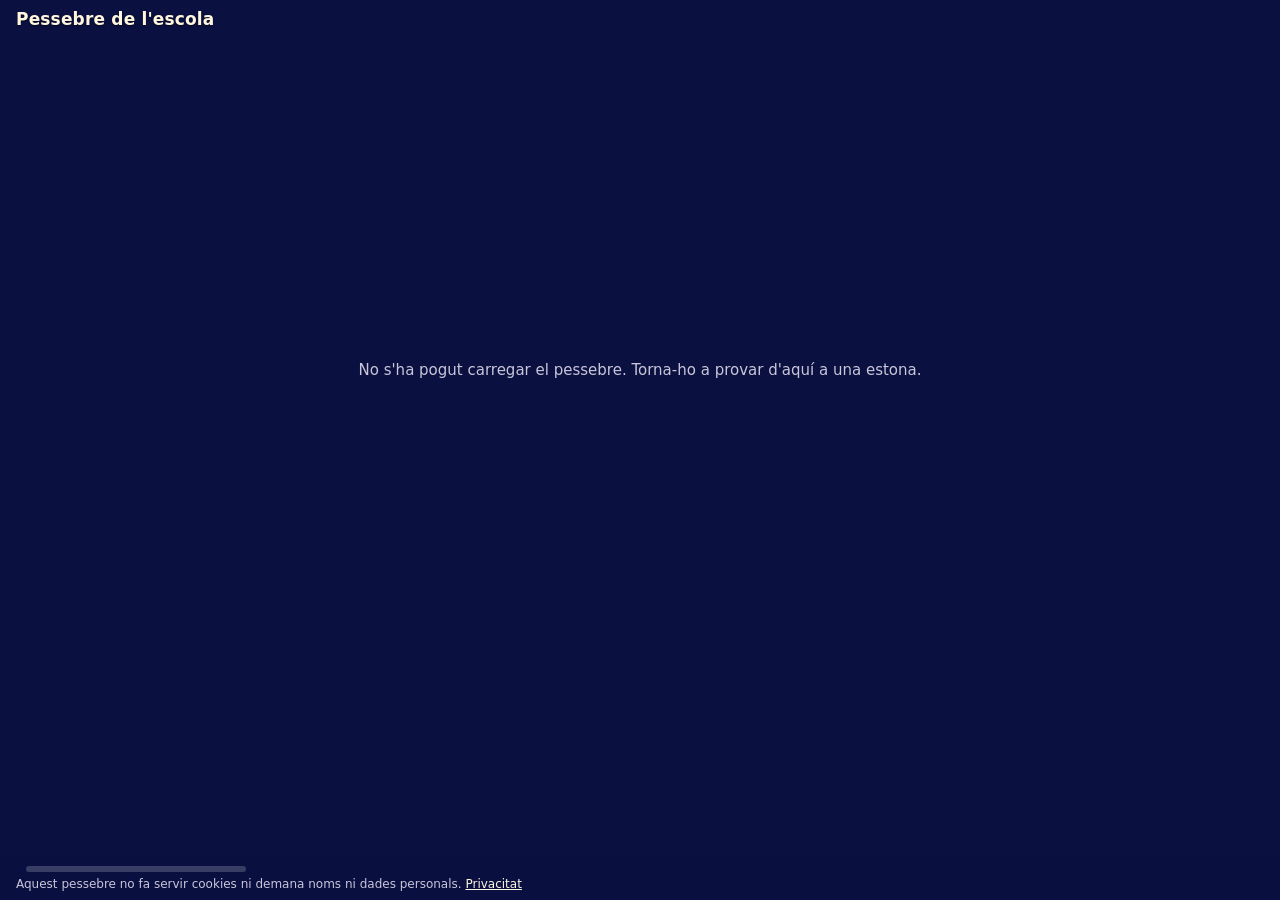
==== public_html/index.html @ f00fc3e5 "Fase A: esquelet del repositori i visor públic amb dades d'exemple - Paquet de disseny v2 a disseny-" ====
<!doctype html>
<html lang="ca">
<head>
<meta charset="utf-8">
<meta name="viewport" content="width=device-width, initial-scale=1, viewport-fit=cover">
<meta http-equiv="Content-Security-Policy" content="default-src 'self'">
<meta name="referrer" content="no-referrer">
<meta name="theme-color" content="#0A1040">
<title>Pessebre de l'escola</title>
<link rel="stylesheet" href="app/estil.css">
<link rel="stylesheet" href="disseny/moments.css">
<link rel="stylesheet" href="disseny/escena.css">
</head>
<body>
<header class="capcal">
  <h1>Pessebre de l'escola</h1>
  <p id="avis-mode" class="avis-mode" hidden></p>
</header>

<main id="escena" class="escena" aria-label="Pessebre. Arrossega per moure't i pessiga per apropar-te.">
  <p class="missatge">Carregant el pessebre…</p>
</main>

<div id="zoom" class="zoom" hidden>
  <button id="zoom-mes" type="button" aria-label="Apropa">+</button>
  <button id="zoom-menys" type="button" aria-label="Allunya">−</button>
  <button id="zoom-tot" type="button" aria-label="Veure tot el pessebre">⤢</button>
</div>

<footer class="peu">
  <div id="comptador" class="comptador" hidden>
    <span id="comptador-text"></span>
    <span class="barra"><span id="comptador-barra"></span></span>
  </div>
  <p class="privacitat">Aquest pessebre no fa servir cookies ni demana noms ni dades personals. <a href="privacitat.html">Privacitat</a></p>
</footer>

<script src="app/compon.js"></script>
<script src="app/zoom.js"></script>
<script src="app/visor.js"></script>
</body>
</html>
---- public_html/app/estil.css ----
/* Visor del pessebre. Sense tipografies ni recursos externs. */
:root {
  --fons: #0A1040;
  --text: #FFF6E0;
  --text-suau: #C9C6DA;
  --or: #FFD24F;
  --vidre: rgba(10, 16, 64, .72);
  color-scheme: dark;
}

* { box-sizing: border-box; }
html, body { margin: 0; height: 100%; }
body {
  background: var(--fons);
  color: var(--text);
  font: 15px/1.35 system-ui, -apple-system, "Segoe UI", Roboto, sans-serif;
  overflow: hidden;
  overscroll-behavior: none;
}

.escena {
  position: fixed;
  inset: 0;
  overflow: hidden;
  touch-action: none;            /* el zoom i el desplaçament els gestiona zoom.js */
  user-select: none;
  -webkit-user-select: none;
  cursor: grab;
  background: var(--fons);
}
.escena:active { cursor: grabbing; }
.escena svg {
  position: absolute;
  left: 0;
  top: 0;
  transform-origin: 0 0;
  background: var(--cel-alt, #0A1247);
}
.missatge { margin: 40vh 16px 0; text-align: center; color: var(--text-suau); }

.placa-text {
  font: bold 5px/1 system-ui, sans-serif;
  fill: #3A2820;
  pointer-events: none;
}

/* Barres superior i inferior, damunt de l'escena */
.capcal, .peu {
  position: fixed;
  left: 0;
  right: 0;
  padding: 8px max(16px, env(safe-area-inset-right)) 8px max(16px, env(safe-area-inset-left));
  pointer-events: none;
  z-index: 2;
}
.capcal {
  top: 0;
  padding-top: max(8px, env(safe-area-inset-top));
  display: flex;
  align-items: center;
  gap: 10px;
  flex-wrap: wrap;
  background: linear-gradient(var(--vidre), transparent);
}
.capcal h1 { margin: 0; font-size: 17px; font-weight: 650; letter-spacing: .01em; text-shadow: 0 1px 2px #0008; }
.avis-mode {
  margin: 0;
  padding: 2px 10px;
  border-radius: 99px;
  background: var(--or);
  color: #3A2820;
  font-size: 13px;
  font-weight: 650;
}
.peu {
  bottom: 0;
  padding-bottom: max(8px, env(safe-area-inset-bottom));
  background: linear-gradient(transparent, var(--vidre) 40%);
}
.peu a { color: var(--text); pointer-events: auto; }
.privacitat { margin: 4px 0 0; font-size: 12px; color: var(--text-suau); }

.comptador { display: flex; flex-wrap: wrap; align-items: center; gap: 4px 10px; font-size: 14px; font-weight: 600; }
.comptador .barra { flex: 1; min-width: 80px; max-width: 220px; height: 6px; border-radius: 3px; background: #FFFFFF30; overflow: hidden; }
#comptador-barra { display: block; height: 100%; width: 0; background: var(--or); transition: width .6s; }

.zoom {
  position: fixed;
  right: max(12px, env(safe-area-inset-right));
  bottom: calc(max(8px, env(safe-area-inset-bottom)) + 64px);
  display: flex;
  flex-direction: column;
  gap: 8px;
  z-index: 3;
}
.zoom[hidden] { display: none; }
.zoom button {
  width: 44px;
  height: 44px;
  border: 1px solid #FFFFFF40;
  border-radius: 12px;
  background: var(--vidre);
  color: var(--text);
  font: 600 22px/1 system-ui, sans-serif;
  cursor: pointer;
}
.zoom button:focus-visible { outline: 2px solid var(--or); outline-offset: 2px; }

/* Pàgina de privacitat */
.text { max-width: 640px; margin: 0 auto; padding: 24px 16px 48px; overflow: auto; height: 100%; }
.text h1 { font-size: 22px; }
.text a { color: var(--or); }
body.pagina { overflow: auto; }
---- public_html/disseny/moments.css ----
/* Generat per eines/converteix.php a partir de moments/*.css del paquet v2. */
.moment-dia {
  --boira: #C8DCF0;
  --cel-alt: #3E86D8;
  --cel-baix: #A8D4F2;
  --cel-horitzo: #F4EBC8;
  --cel-mig: #6BAAE8;
  --estel-fi: #FFFFFF00;
  --estel-fi2: #FFFFFF00;
  --llum: #7890AC;
  --llum-calida: #FFF0B8;
  --llum-clar: #A8BCD2;
  --llum-ombra: #50627E;
  --munt-boira: #D8E4EE;
  --munt-boira2: #C4D4E8;
  --munt-boira3: #A4BCDA;
  --munt-lluny: #A9C0E0;
  --munt-mig: #8DA8D0;
  --munt-prop: #6C8CB6;
  --nit: #0A1040;
  --op-boira: 0.55;
  --op-estel: 0;
  --op-neu: 0;
  --op-terra: 0.25;
  --op-tint: 0;
  --op-vinyeta: 0;
  --sol: #FFF3B0;
  --sol-op: 1;
  --sol-x: 430px;
  --sol-y: 84px;
  --turo: #3F8A52;
  --turo-baix: #5FA856;
  --turo-llum: #6CB563;
  --turo-ombra: #2E6A48;
}
.moment-posta {
  --boira: #E8806C;
  --cel-alt: #3A3A8C;
  --cel-baix: #EA7A5C;
  --cel-horitzo: #FFC878;
  --cel-mig: #8E4C90;
  --estel-fi: #FFFFFF70;
  --estel-fi2: #FFE9A870;
  --llum-calida: #FFC070;
  --munt-boira: #F29C7C;
  --munt-boira2: #C4667E;
  --munt-boira3: #80507E;
  --munt-lluny: #C46C8C;
  --munt-mig: #8C4E88;
  --munt-prop: #503C7A;
  --nit: #2A1050;
  --op-boira: 0.8;
  --op-estel: 0.4;
  --op-neu: 0;
  --op-terra: 0.85;
  --op-tint: 0.32;
  --op-vinyeta: 0.45;
  --sol: #FFD890;
  --sol-op: 1;
  --sol-x: 1940px;
  --sol-y: 172px;
  --tint: #FFC088;
  --turo: #2F6A50;
  --turo-baix: #4C8A4C;
}
.moment-nit {
  --op-boira: 1;
  --op-estel: 1;
  --op-neu: 0;
  --op-terra: 1;
  --op-tint: 0;
  --op-vinyeta: 1;
  --sol-op: 0;
}
.moment-neu {
  --aigua: #9CC4E4;
  --aigua-clar: #CFE6F6;
  --aigua-fons: #86B0D6;
  --aigua-llum: #EEF8FF;
  --aigua-ombra: #6E98C2;
  --boira: #B8CAEA;
  --brot: #CDE5CE;
  --brot-clar: #DCEFD3;
  --cami: #EFE8D9;
  --cami-clar: #F7F5EC;
  --cami-ombra: #E2D8C7;
  --cami-vora: #DCD2C2;
  --cel-alt: #2C3E6C;
  --cel-baix: #8CA6CA;
  --cel-horitzo: #D6E0EE;
  --cel-mig: #4C6696;
  --empedrat: #E7DECE;
  --empedrat-clar: #F0E8DA;
  --empedrat-ombra: #D4CABA;
  --estel-fi: #FFFFFFAA;
  --estel-fi2: #FFFFFFAA;
  --feixa-0: #CEE1D6;
  --feixa-1: #CFE2D5;
  --feixa-10: #D4E3D3;
  --feixa-2: #D2E4D5;
  --feixa-3: #D5E6D5;
  --feixa-4: #D7E8D5;
  --feixa-5: #DAEAD5;
  --feixa-6: #DBEBD5;
  --feixa-7: #DAE9D5;
  --feixa-8: #D8E7D4;
  --feixa-9: #D6E5D3;
  --feixa-caire: #E8F3DC;
  --feixa-ombra: #C7D8D2;
  --fulla: #C7DFCC;
  --fulla-clar: #D4E9CF;
  --fulla-fosc: #BBCCC9;
  --fulla-llum: #E1F0D4;
  --fulla-ombra: #BFD6CB;
  --herba: #DEECD9;
  --herba-brot: #E7F2DE;
  --herba-clapa: #E9F3DE;
  --herba-clar: #E6F1DC;
  --herba-fosca: #CEDFD6;
  --herba-ombra: #D4E4D7;
  --munt-boira: #E6EEF8;
  --munt-boira2: #D4E0F0;
  --munt-boira3: #BCCCE4;
  --munt-lluny: #C8D4EA;
  --munt-mig: #B0C0DC;
  --munt-prop: #94A8CC;
  --mur: #D9CDBF;
  --mur-clar: #EBE2D4;
  --mur-fosc: #807775;
  --mur-llum: #F3ECE1;
  --mur-ombra: #BBAFA5;
  --nit: #1A2450;
  --op-boira: 0.6;
  --op-estel: 0.8;
  --op-neu: 1;
  --op-terra: 1;
  --op-tint: 0;
  --op-vinyeta: 0.5;
  --riba: #A4BFAD;
  --sol-op: 0;
  --solc: #C8B8B0;
  --solc-clar: #D4C2B7;
  --solc-ombra: #BCAEA9;
  --tronc: #8A654B;
  --tronc-clar: #B28460;
  --tronc-ombra: #6A4D3D;
  --turo: #BACECE;
  --turo-baix: #C0D8CD;
  --turo-llum: #C4DDD0;
  --turo-ombra: #B7C8CB;
  --vinya: #C0DBC4;
  --vinya-clar: #D3EAC8;
  --vinya-ombra: #B7CDC2;
  --xiprer: #90B6A2;
  --xiprer-clar: #A0C8AC;
  --xiprer-fosc: #839896;
  --xiprer-ombra: #88A49C;
}
---- public_html/disseny/escena.css ----
/* Generat per eines/converteix.php. No l'editis a mà. */
/* Estils de les capes (al paquet eren atributs style, que la CSP no permet) */
#llum-boira { opacity: var(--op-boira,1); }
#llum-estel { opacity: var(--op-estel,1); }
#llum-halos { opacity: var(--op-estel,1); }
#llum-neu { opacity: var(--op-neu,0); }
#llum-terra-gran { opacity: var(--op-terra,1); }
#llum-terra-tolls { opacity: var(--op-terra,1); }
#llum-tint { mix-blend-mode: multiply; opacity: var(--op-tint,0); }
#llum-vinyeta { opacity: var(--op-vinyeta,1); }
#sol { opacity: var(--sol-op,0); transform: translate(var(--sol-x,0px),var(--sol-y,0px)); }
/* Llocs lliures: silueta fantasma (cases opacitat .62, elements .5) */
.fantasma {
  --aigua: #FFF3DA;
  --aigua-clar: #FFFDF4;
  --aigua-ombra: #EBDCC0;
  --blanc: #FFF3DA;
  --blanc-ombra: #EBDCC0;
  --contorn: #FFFFFF;
  --escuma: #FFF3DA;
  --facana: #FFF3DA;
  --facana-clar: #FFFDF4;
  --facana-fosc: #D8C6A6;
  --facana-ombra: #EBDCC0;
  --flor: #FFF3DA;
  --flor-clar: #FFFDF4;
  --flor-ombra: #EBDCC0;
  --fruit: #FFF3DA;
  --fruit-clar: #FFFDF4;
  --fulla: #FFF3DA;
  --fulla-clar: #FFFDF4;
  --fulla-fosc: #D8C6A6;
  --fulla-llum: #FFFDF4;
  --fulla-ombra: #EBDCC0;
  --fusta: #FFF3DA;
  --fusta-clar: #FFFDF4;
  --fusta-ombra: #EBDCC0;
  --gris-ombra: #EBDCC0;
  --groc: #FFF3DA;
  --groc-clar: #FFFDF4;
  --herba-ombra: #EBDCC0;
  --lila: #FFF3DA;
  --lila-ombra: #EBDCC0;
  --llum: #FFF3DA;
  --llum-clar: #FFFDF4;
  --llum-ombra: #EBDCC0;
  --nit: #FFF3DA;
  --oliva: #FFF3DA;
  --oliva-clar: #FFFDF4;
  --oliva-fosc: #D8C6A6;
  --oliva-llum: #FFFDF4;
  --oliva-ombra: #EBDCC0;
  --ombra-terra: #FFFFFF;
  --or: #FFF3DA;
  --palla: #FFF3DA;
  --palla-clar: #FFFDF4;
  --palla-fosc: #D8C6A6;
  --palla-ombra: #EBDCC0;
  --pedra: #FFF3DA;
  --pedra-clar: #FFFDF4;
  --pedra-fosc: #D8C6A6;
  --pedra-ombra: #EBDCC0;
  --placa: #FFF3DA;
  --placa-ombra: #EBDCC0;
  --porta: #FFF3DA;
  --porta-clar: #FFFDF4;
  --porta-ombra: #EBDCC0;
  --roba: #FFF3DA;
  --roba-ombra: #EBDCC0;
  --roba2: #FFF3DA;
  --taronja: #FFF3DA;
  --teulada: #FFF3DA;
  --teulada-clar: #FFFDF4;
  --teulada-fosc: #D8C6A6;
  --teulada-ombra: #EBDCC0;
  --tronc: #FFF3DA;
  --tronc-clar: #FFFDF4;
  --tronc-ombra: #EBDCC0;
  --vermell: #FFF3DA;
  --vermell-ombra: #EBDCC0;
  --xiprer: #FFF3DA;
  --xiprer-clar: #FFFDF4;
  --xiprer-fosc: #D8C6A6;
  --xiprer-ombra: #EBDCC0;
}
.fantasma.casa { opacity: .62; }
.fantasma.element { opacity: .5; }
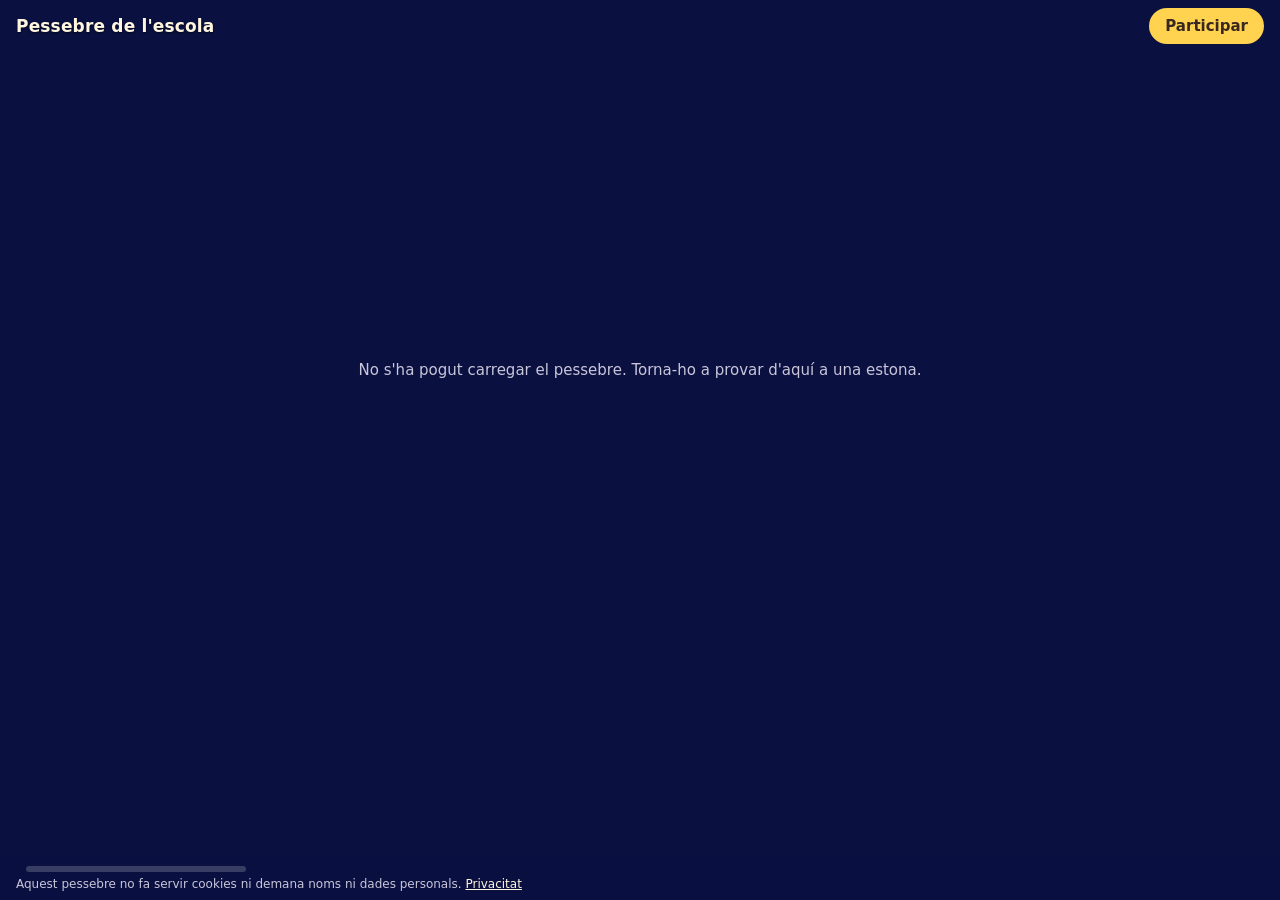
==== commit 8b92e89e: "Fase C: famílies amb codi i etiquetes QR, i enllaç del claustre - Codis de família de 10 caràcters (" ====
--- a/public_html/index.html
+++ b/public_html/index.html
@@ -11,10 +11,11 @@
 <link rel="stylesheet" href="disseny/moments.css">
 <link rel="stylesheet" href="disseny/escena.css">
 </head>
-<body>
+<body data-pagina="visor">
 <header class="capcal">
   <h1>Pessebre de l'escola</h1>
   <p id="avis-mode" class="avis-mode" hidden></p>
+  <button id="participar" type="button" class="boto-participar" hidden>Participar</button>
 </header>
 
 <main id="escena" class="escena" aria-label="Pessebre. Arrossega per moure't i pessiga per apropar-te.">
@@ -27,6 +28,9 @@
   <button id="zoom-tot" type="button" aria-label="Veure tot el pessebre">⤢</button>
 </div>
 
+<p id="avis" class="avis" role="status" aria-live="polite" hidden></p>
+<section id="full" class="full" aria-live="polite" hidden></section>
+
 <footer class="peu">
   <div id="comptador" class="comptador" hidden>
     <span id="comptador-text"></span>
@@ -38,5 +42,7 @@
 <script src="app/compon.js"></script>
 <script src="app/zoom.js"></script>
 <script src="app/visor.js"></script>
+<script src="app/ui.js"></script>
+<script src="app/participa.js"></script>
 </body>
 </html>
--- a/public_html/app/estil.css
+++ b/public_html/app/estil.css
@@ -37,6 +37,9 @@
   background: var(--cel-alt, #0A1247);
 }
 .missatge { margin: 40vh 16px 0; text-align: center; color: var(--text-suau); }
+
+/* Llocs retinguts per una altra persona: més apagats i sense contorn */
+.fantasma.retingut.casa, .fantasma.retingut.element { opacity: .14; }
 
 .placa-text {
   font: bold 5px/1 system-ui, sans-serif;
@@ -106,6 +109,115 @@
 }
 .zoom button:focus-visible { outline: 2px solid var(--or); outline-offset: 2px; }
 
+/* ── Pàgina dels tutors (classes.html) ── */
+.full {
+  position: fixed;
+  left: 0;
+  right: 0;
+  bottom: 0;
+  z-index: 4;
+  max-height: 62vh;
+  overflow: auto;
+  padding: 14px max(16px, env(safe-area-inset-right)) max(14px, env(safe-area-inset-bottom)) max(16px, env(safe-area-inset-left));
+  background: #FFF8EA;
+  color: #2A2018;
+  border-radius: 16px 16px 0 0;
+  box-shadow: 0 -6px 24px #0006;
+}
+.full h2 { margin: 0 0 6px; font-size: 18px; }
+.full p { margin: 4px 0 10px; }
+.full .suau { color: #6A5A48; font-size: 14px; }
+.llista-classes { display: grid; grid-template-columns: repeat(auto-fill, minmax(104px, 1fr)); gap: 8px; margin: 8px 0; }
+.boto {
+  min-height: 44px;
+  padding: 8px 14px;
+  border: 1px solid #C9B79A;
+  border-radius: 12px;
+  background: #FFFFFF;
+  color: #2A2018;
+  font: 600 15px/1.2 system-ui, sans-serif;
+  cursor: pointer;
+}
+.boto:disabled { opacity: .5; cursor: default; }
+.boto.primari { background: #2F7A3E; border-color: #2F7A3E; color: #FFFFFF; }
+.boto.suau { background: transparent; }
+.boto:focus-visible, .mostra:focus-visible { outline: 3px solid #E39A2E; outline-offset: 2px; }
+.botons { display: flex; flex-wrap: wrap; gap: 8px; margin-top: 12px; }
+.tria { display: flex; gap: 14px; align-items: flex-start; }
+.previsualitzacio { flex: 0 0 auto; width: 96px; height: 117px; border-radius: 12px; background: #EDE3CF; }
+.previsualitzacio svg { width: 100%; height: 100%; }
+.colors { flex: 1; min-width: 0; }
+.fila { margin-bottom: 8px; }
+.fila .etiqueta { display: block; font-size: 13px; font-weight: 650; color: #6A5A48; margin-bottom: 4px; }
+.mostres { display: flex; flex-wrap: wrap; gap: 6px; }
+.mostra {
+  width: 36px;
+  height: 36px;
+  border-radius: 50%;
+  border: 2px solid #FFFFFF;
+  box-shadow: 0 0 0 1px #C9B79A;
+  cursor: pointer;
+  padding: 0;
+}
+.mostra[aria-pressed="true"] { box-shadow: 0 0 0 3px #2A2018; }
+.compte { font-variant-numeric: tabular-nums; font-weight: 650; color: #A0521E; }
+.avis {
+  position: fixed;
+  left: 50%;
+  top: calc(max(8px, env(safe-area-inset-top)) + 48px);
+  transform: translateX(-50%);
+  z-index: 5;
+  max-width: calc(100% - 32px);
+  padding: 10px 16px;
+  border-radius: 12px;
+  background: #2A2018;
+  color: #FFF6E0;
+  font-size: 14px;
+  box-shadow: 0 4px 16px #0006;
+}
+.avis[hidden] { display: none; }
+.full[hidden] { display: none; }
+.boto-participar {
+  margin-left: auto;
+  pointer-events: auto;
+  min-height: 36px;
+  padding: 6px 16px;
+  border: 0;
+  border-radius: 99px;
+  background: var(--or);
+  color: #3A2820;
+  font: 700 15px/1 system-ui, sans-serif;
+  cursor: pointer;
+}
+.boto-participar[hidden] { display: none; }
+.galeria { display: flex; gap: 6px; overflow-x: auto; padding: 4px 2px 8px; margin: 0 -2px 6px; }
+.peca-mini {
+  flex: 0 0 auto;
+  width: 48px;
+  height: 56px;
+  padding: 4px;
+  border: 2px solid #E2D4BC;
+  border-radius: 10px;
+  background: #EDE3CF;
+  cursor: pointer;
+}
+.peca-mini svg { width: 100%; height: 100%; }
+.peca-mini[aria-pressed="true"] { border-color: #2A2018; background: #FFFFFF; }
+.form-codi { display: flex; gap: 8px; margin: 8px 0; }
+.camp {
+  flex: 1;
+  min-width: 0;
+  min-height: 44px;
+  padding: 8px 12px;
+  border: 1px solid #C9B79A;
+  border-radius: 12px;
+  font: 600 18px/1 ui-monospace, Menlo, Consolas, monospace;
+  letter-spacing: .06em;
+  text-transform: uppercase;
+}
+.error { color: #A3271E; font-weight: 600; }
+body.amb-full .zoom { top: calc(max(8px, env(safe-area-inset-top)) + 44px); bottom: auto; }
+
 /* Pàgina de privacitat */
 .text { max-width: 640px; margin: 0 auto; padding: 24px 16px 48px; overflow: auto; height: 100%; }
 .text h1 { font-size: 22px; }
--- a/public_html/disseny/escena.css
+++ b/public_html/disseny/escena.css
@@ -83,5 +83,51 @@
   --xiprer-fosc: #D8C6A6;
   --xiprer-ombra: #EBDCC0;
 }
-.fantasma.casa { opacity: .62; }
-.fantasma.element { opacity: .5; }
+.fantasma.casa { opacity: .32; }
+.fantasma.element { opacity: .25; }
+/* Cases lliures: contorn gris fi a sobre de la silueta */
+.fantasma-vora {
+  --blanc: transparent;
+  --blanc-ombra: transparent;
+  --contorn: #6F675E;
+  --facana: transparent;
+  --facana-clar: transparent;
+  --facana-fosc: transparent;
+  --facana-ombra: transparent;
+  --flor: transparent;
+  --flor-clar: transparent;
+  --fruit: transparent;
+  --fruit-clar: transparent;
+  --fulla: transparent;
+  --fulla-clar: transparent;
+  --fulla-ombra: transparent;
+  --fusta: transparent;
+  --fusta-clar: transparent;
+  --fusta-ombra: transparent;
+  --llum: transparent;
+  --llum-clar: transparent;
+  --llum-ombra: transparent;
+  --nit: transparent;
+  --ombra-terra: transparent;
+  --or: transparent;
+  --palla: transparent;
+  --palla-clar: transparent;
+  --palla-ombra: transparent;
+  --pedra: transparent;
+  --pedra-clar: transparent;
+  --pedra-fosc: transparent;
+  --pedra-ombra: transparent;
+  --placa: transparent;
+  --placa-ombra: transparent;
+  --porta: transparent;
+  --porta-clar: transparent;
+  --porta-ombra: transparent;
+  --roba2: transparent;
+  --teulada: transparent;
+  --teulada-clar: transparent;
+  --teulada-fosc: transparent;
+  --teulada-ombra: transparent;
+  --vermell: transparent;
+  opacity: .55;
+}
+#casc-paviment { opacity: var(--casc-op, 1); transition: opacity .8s; }
